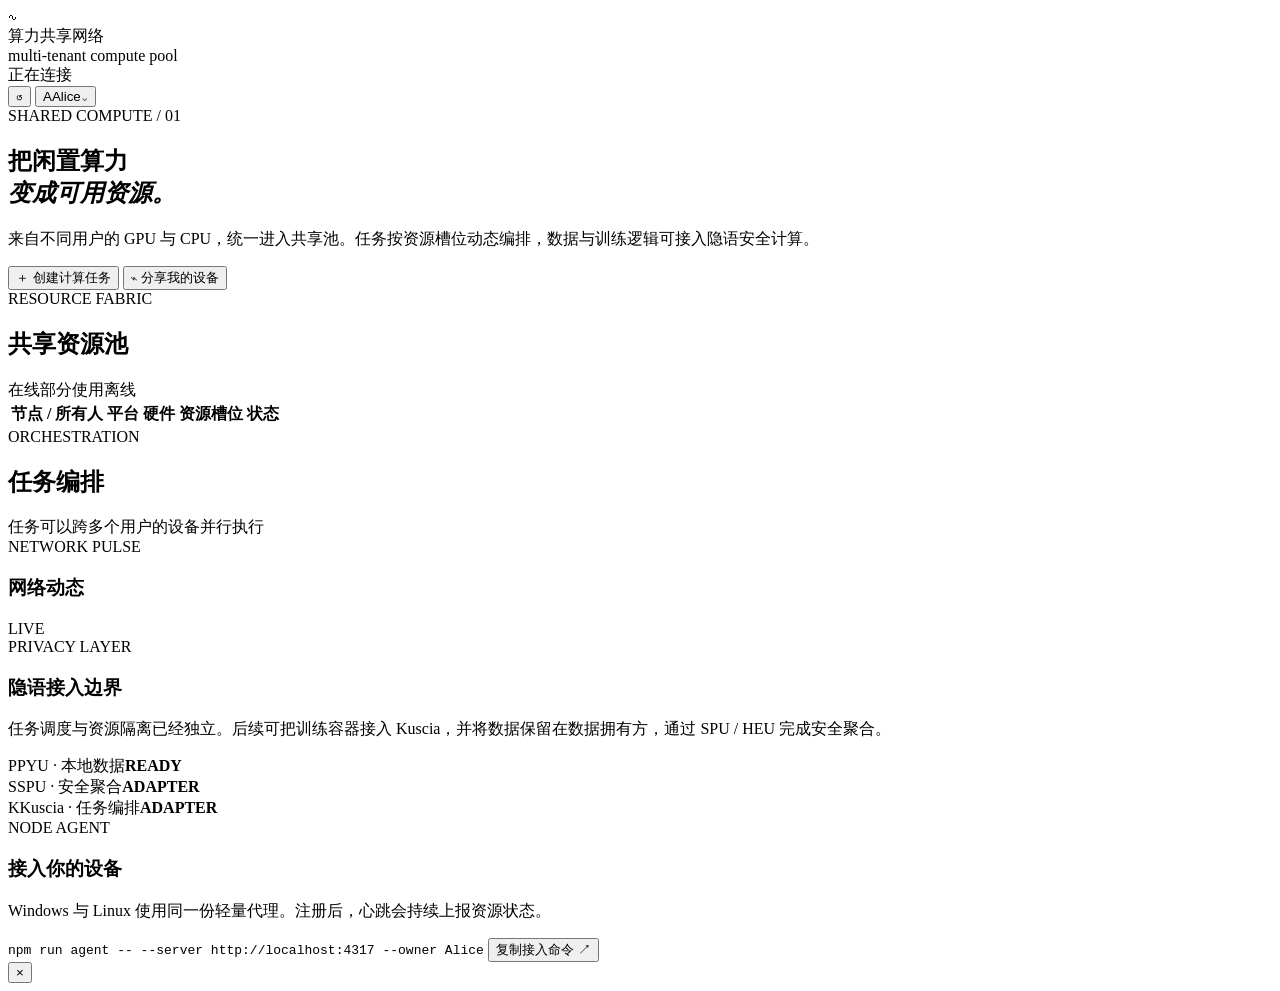
==== public/index.html @ cd26b75d "first commit" ====
<!doctype html>
<html lang="zh-CN">
  <head>
    <meta charset="utf-8">
    <meta name="viewport" content="width=device-width, initial-scale=1">
    <title>算力共享网络</title>
    <link rel="stylesheet" href="/styles.css">
  </head>
  <body>
    <header class="topbar">
      <div class="brand">
        <div class="brand-mark">∿</div>
        <div>
          <div class="brand-name">算力共享网络</div>
          <div class="brand-caption">multi-tenant compute pool</div>
        </div>
      </div>
      <div class="top-actions">
        <div class="connection"><span class="pulse"></span><span id="connectionText">正在连接</span></div>
        <button class="icon-button" id="resetDemo" title="重置演示数据">↺</button>
        <button class="user-button" id="userButton"><span class="avatar">A</span><span id="currentUserName">Alice</span><span>⌄</span></button>
      </div>
    </header>

    <main class="shell">
      <section class="hero-row">
        <div>
          <div class="eyebrow">SHARED COMPUTE / 01</div>
          <h1>把闲置算力<br><em>变成可用资源。</em></h1>
          <p class="hero-copy">来自不同用户的 GPU 与 CPU，统一进入共享池。任务按资源槽位动态编排，数据与训练逻辑可接入隐语安全计算。</p>
        </div>
        <div class="hero-actions">
          <button class="primary-button" id="openTaskModal"><span>＋</span> 创建计算任务</button>
          <button class="secondary-button" id="openNodeModal"><span>⌁</span> 分享我的设备</button>
        </div>
      </section>

      <section class="metric-grid" id="metrics"></section>

      <section class="workspace-grid">
        <div class="main-column">
          <div class="section-heading">
            <div>
              <div class="eyebrow">RESOURCE FABRIC</div>
              <h2>共享资源池</h2>
            </div>
            <div class="legend"><span><i class="dot online"></i>在线</span><span><i class="dot busy"></i>部分使用</span><span><i class="dot offline"></i>离线</span></div>
          </div>
          <div class="resource-table-wrap">
            <table>
              <thead><tr><th>节点 / 所有人</th><th>平台</th><th>硬件</th><th>资源槽位</th><th>状态</th></tr></thead>
              <tbody id="nodesTable"></tbody>
            </table>
          </div>

          <div class="section-heading tasks-heading">
            <div>
              <div class="eyebrow">ORCHESTRATION</div>
              <h2>任务编排</h2>
            </div>
            <div class="view-note">任务可以跨多个用户的设备并行执行</div>
          </div>
          <div class="task-list" id="tasksList"></div>
        </div>

        <aside class="side-column">
          <div class="panel">
            <div class="panel-heading"><div><div class="eyebrow">NETWORK PULSE</div><h3>网络动态</h3></div><span class="live-label">LIVE</span></div>
            <div class="event-list" id="eventsList"></div>
          </div>
          <div class="panel privacy-panel">
            <div class="eyebrow">PRIVACY LAYER</div>
            <h3>隐语接入边界</h3>
            <p>任务调度与资源隔离已经独立。后续可把训练容器接入 Kuscia，并将数据保留在数据拥有方，通过 SPU / HEU 完成安全聚合。</p>
            <div class="stack">
              <div><span class="stack-icon">P</span><span>PYU · 本地数据</span><b>READY</b></div>
              <div><span class="stack-icon">S</span><span>SPU · 安全聚合</span><b>ADAPTER</b></div>
              <div><span class="stack-icon">K</span><span>Kuscia · 任务编排</span><b>ADAPTER</b></div>
            </div>
          </div>
          <div class="panel agent-panel">
            <div class="eyebrow">NODE AGENT</div>
            <h3>接入你的设备</h3>
            <p>Windows 与 Linux 使用同一份轻量代理。注册后，心跳会持续上报资源状态。</p>
            <code>npm run agent -- --server http://localhost:4317 --owner Alice</code>
            <button class="text-button" id="copyAgentCommand">复制接入命令 <span>↗</span></button>
          </div>
        </aside>
      </section>
    </main>

    <div class="modal-backdrop hidden" id="modalBackdrop">
      <div class="modal" role="dialog" aria-modal="true">
        <button class="modal-close" id="closeModal">×</button>
        <div id="modalContent"></div>
      </div>
    </div>
    <div class="toast hidden" id="toast"></div>
    <script src="/app.js"></script>
  </body>
</html>
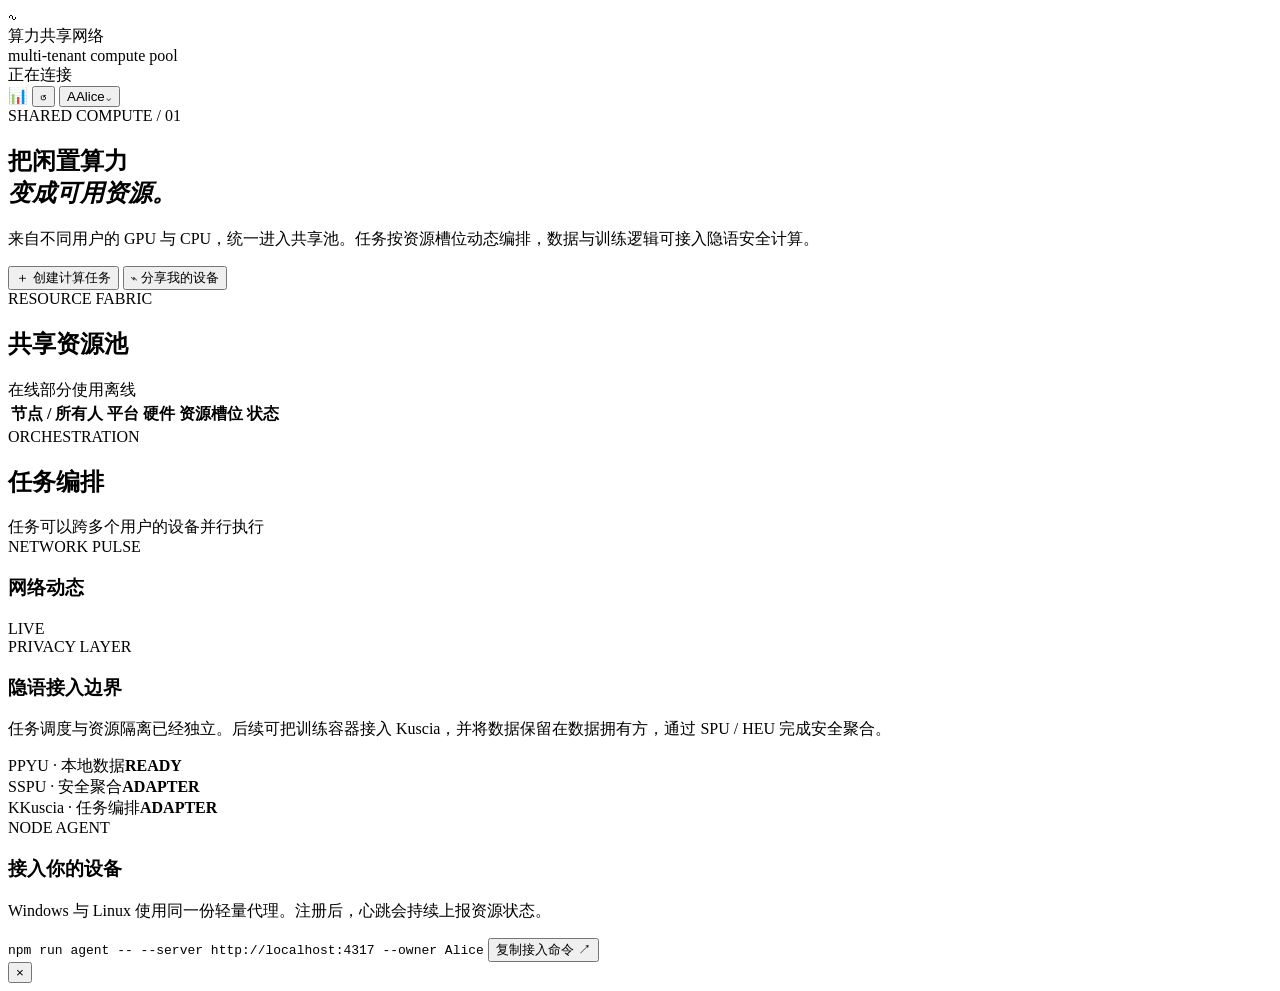
==== commit 45a36bd1: "框架完善" ====
--- a/public/index.html
+++ b/public/index.html
@@ -17,6 +17,7 @@
       </div>
       <div class="top-actions">
         <div class="connection"><span class="pulse"></span><span id="connectionText">正在连接</span></div>
+        <a href="/monitor.html" class="icon-button" title="实时监控" style="display: inline-flex; align-items: center; text-decoration: none; color: inherit;">📊</a>
         <button class="icon-button" id="resetDemo" title="重置演示数据">↺</button>
         <button class="user-button" id="userButton"><span class="avatar">A</span><span id="currentUserName">Alice</span><span>⌄</span></button>
       </div>
